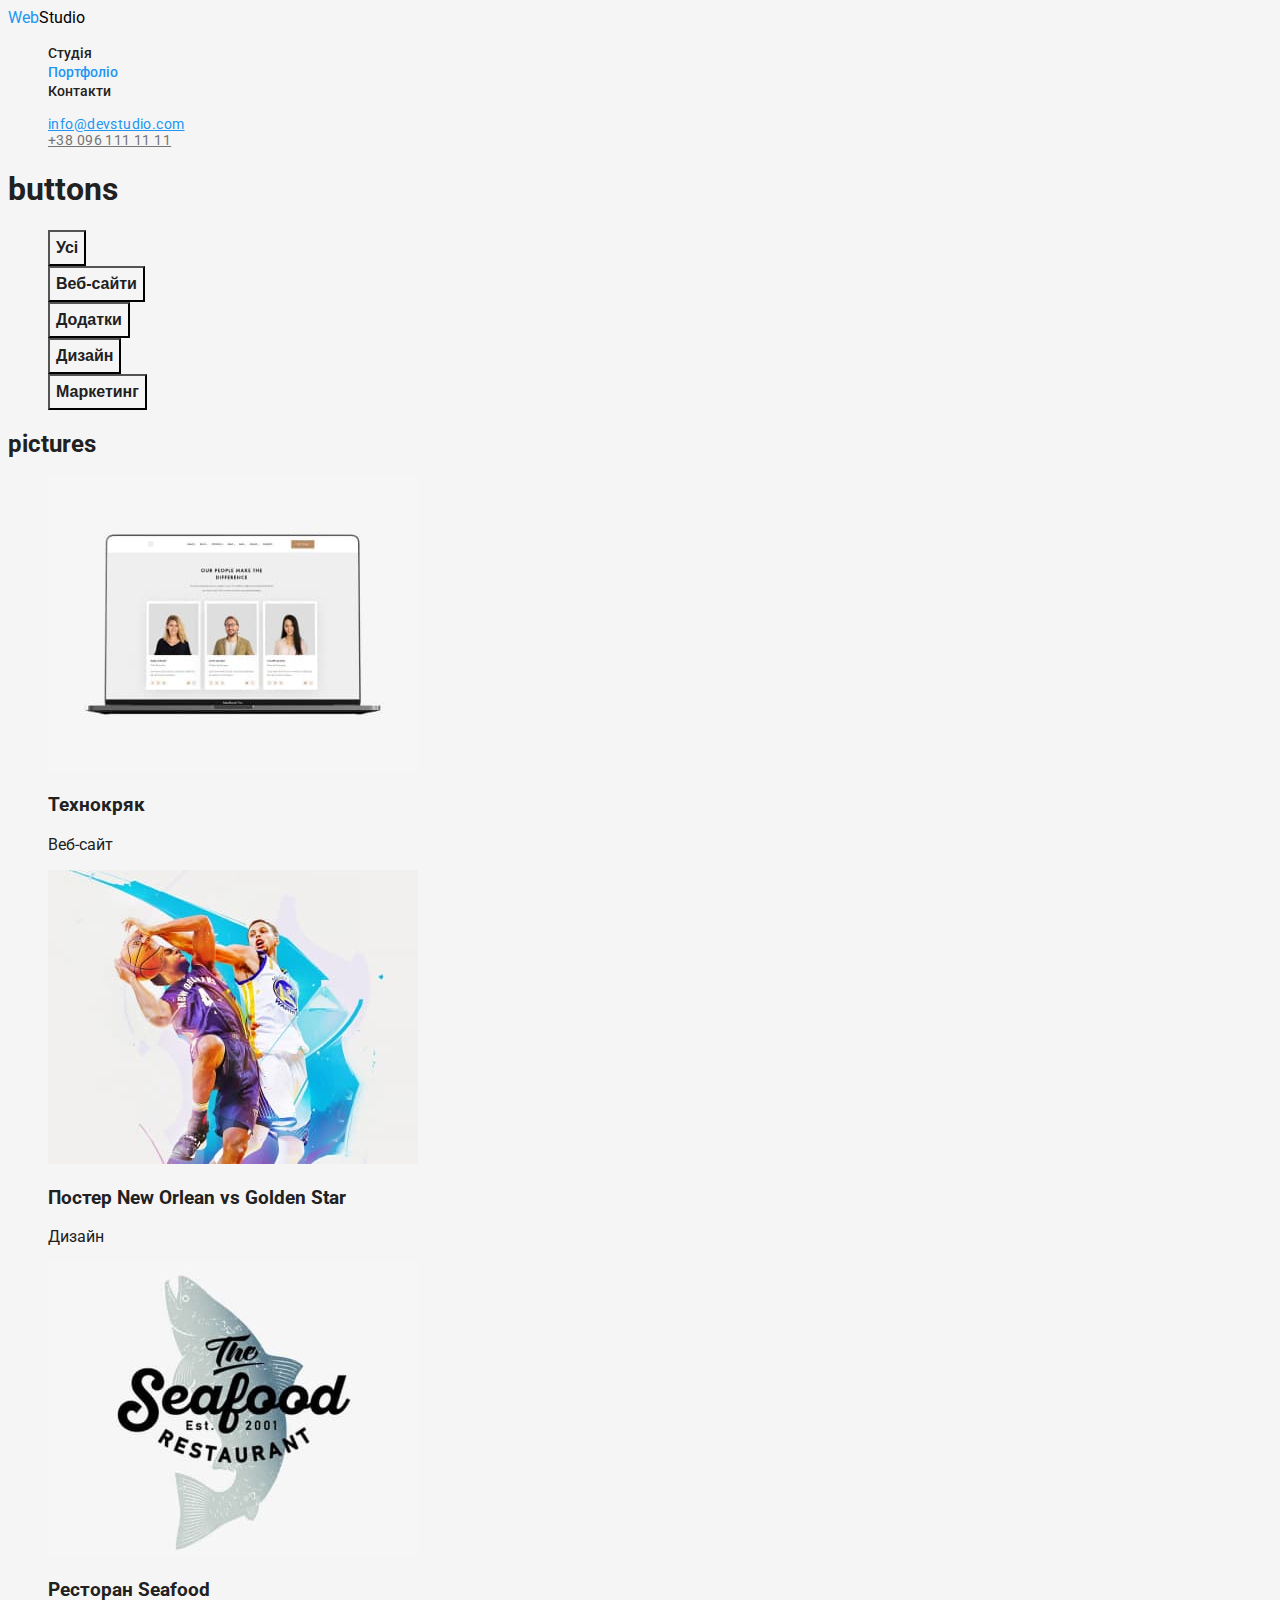
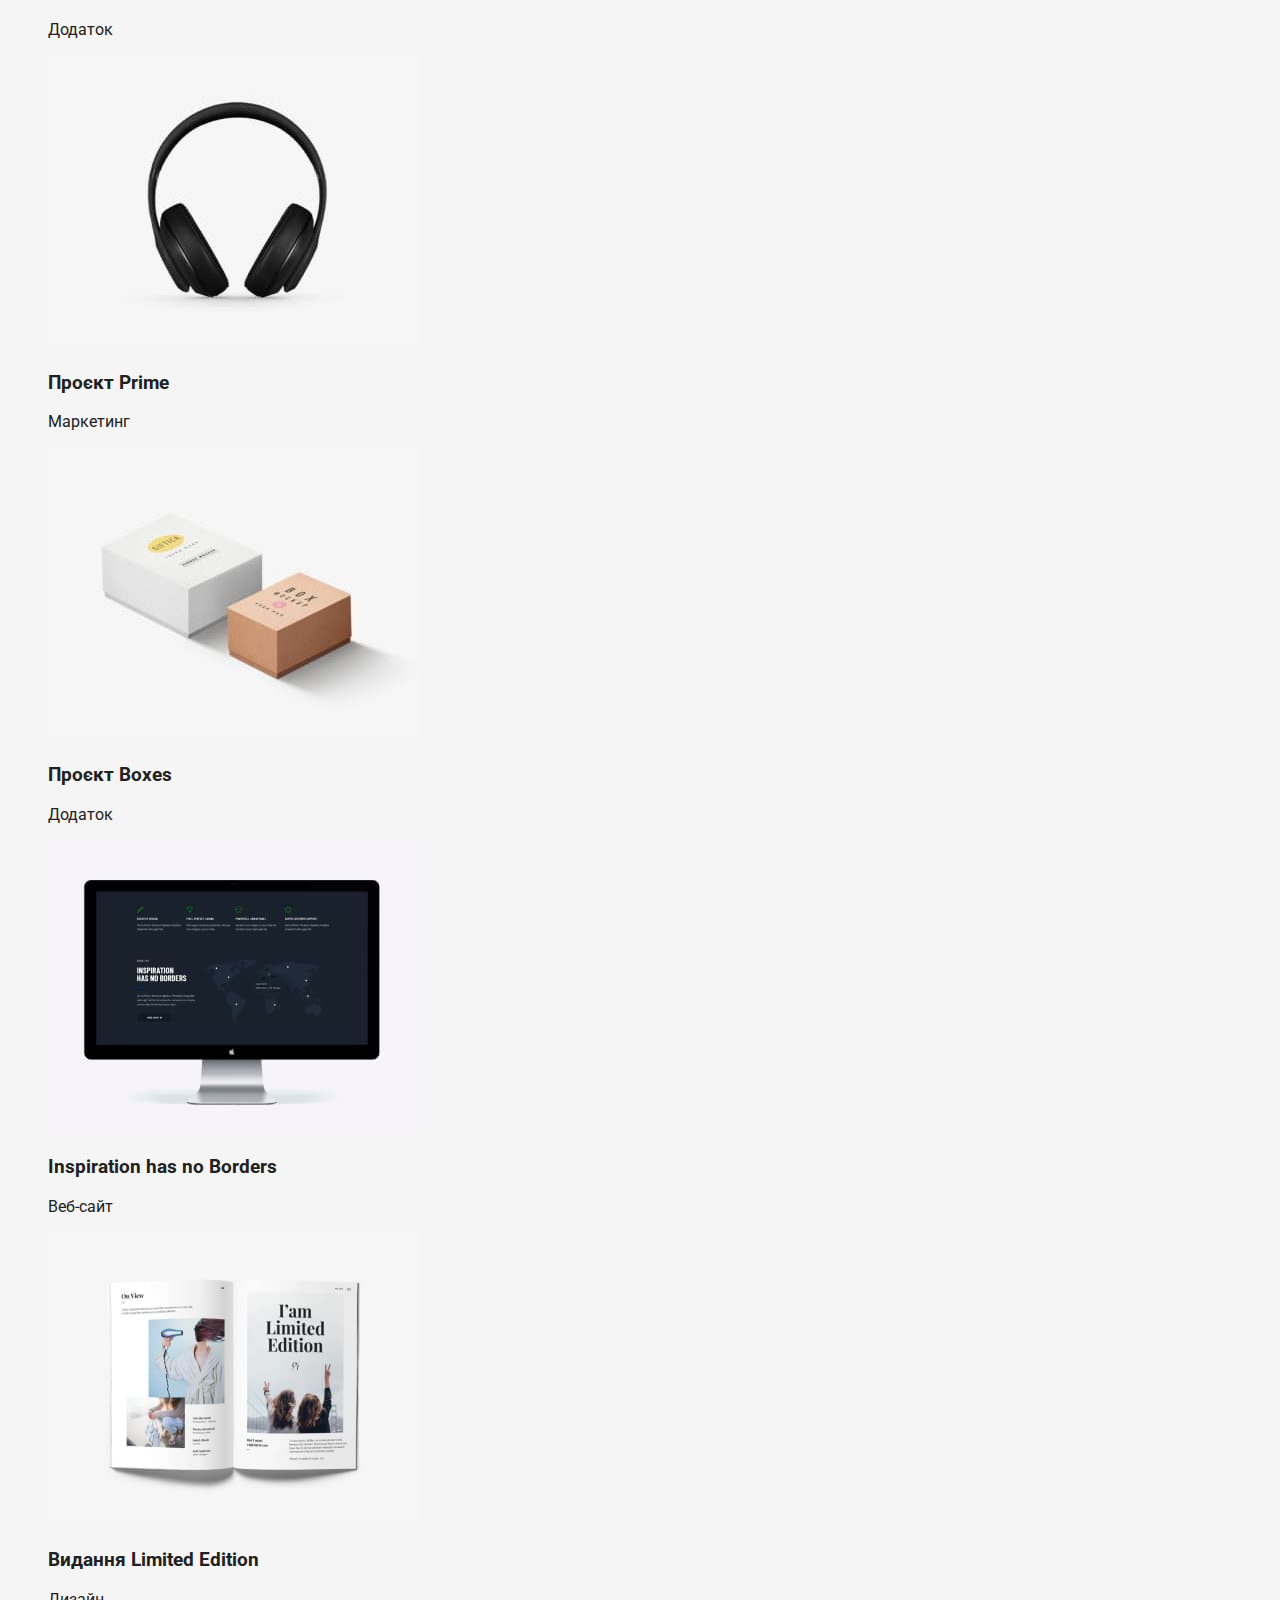
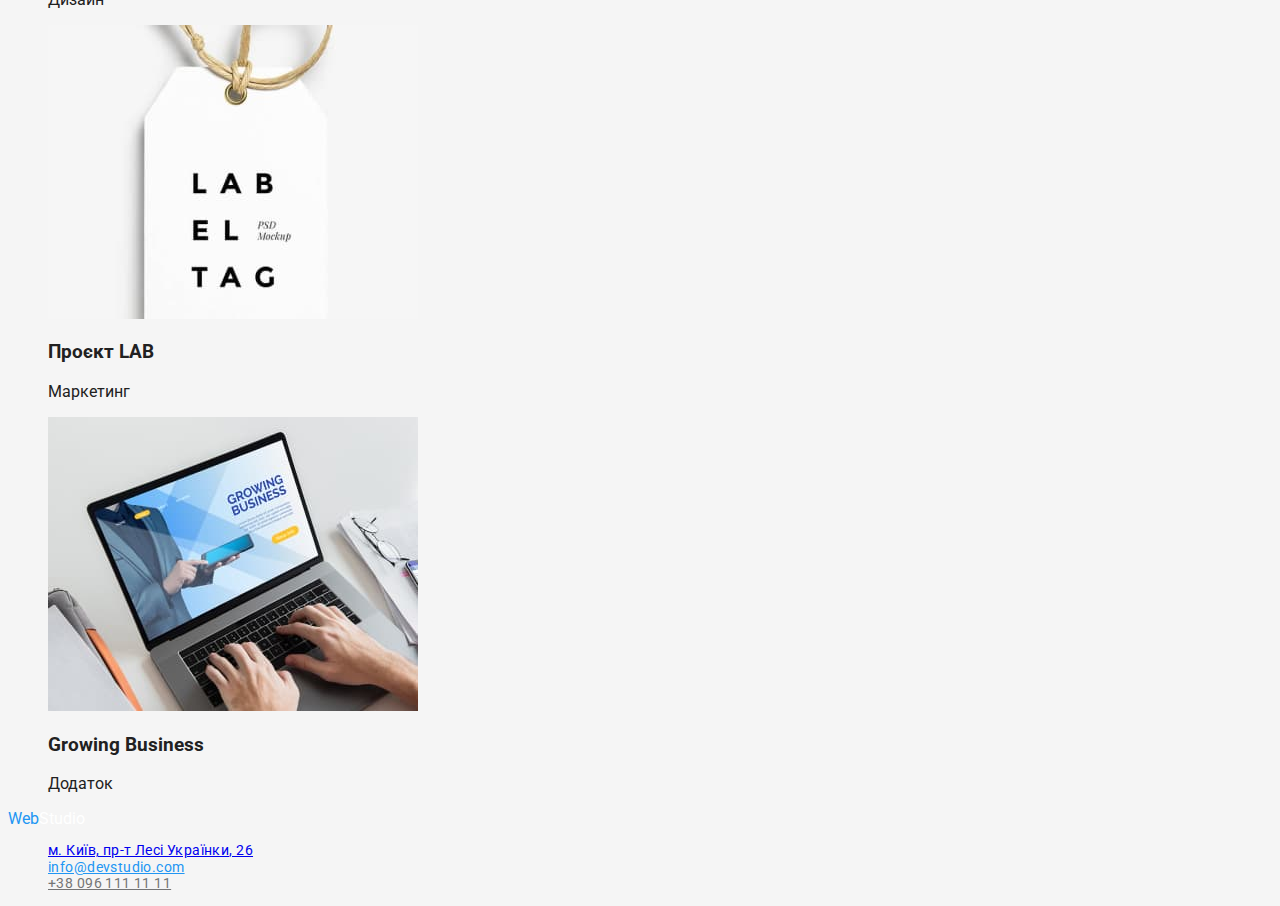
==== portfolio.html @ ca50d51a "Домашня робота №2" ====
<!DOCTYPE html>
<html lang="en">
  <head>
    <meta charset="UTF-8" />
    <meta http-equiv="X-UA-Compatible" content="IE=edge" />
    <meta name="viewport" content="width=device-width, initial-scale=1.0" />
    <title>Document</title>
    <link rel="preconnect" href="https://fonts.googleapis.com" />
    <link rel="preconnect" href="https://fonts.gstatic.com" crossorigin />
    <link
      href="https://fonts.googleapis.com/css2?family=Raleway:wght@700&family=Roboto:wght@400;500;700;900&display=swap"
      rel="stylesheet"
    />
    <link rel="stylesheet" href="./css/styles.css" />
  </head>
  <body class="body">
    <header>
      <a class="logo" href="./index.html">
        <span class="logo-web">Web</span><span class="logo-studio-primary">Studio</span></a
      >
      <nav>
        <ul class="site-nav list">
          <li><a href="./index.html" class="link">Студія</a></li>
          <li><a href="./index.html" class="link current">Портфоліо</a></li>
          <li><a href="./index.html" class="link">Контакти</a></li>
        </ul>
      </nav>
      <ul class="auth-nav list">
        <li><a class="auth-nav-mail" href="mailto:info@devstudio.com">info@devstudio.com</a></li>
        <li><a class="auth-nav-tel" href="tel:+380961111111">+38 096 111 11 11</a></li>
      </ul>
    </header>
    <main>
      <!-- Кнопки -->
      <section>
        <h1>buttons</h1>
        <ul class="list">
          <li><button class="button secondary" type="button">Усі</button></li>
          <li><button class="button secondary" type="button">Веб-сайти</button></li>
          <li><button class="button secondary" type="button">Додатки</button></li>
          <li><button class="button secondary" type="button">Дизайн</button></li>
          <li><button class="button secondary" type="button">Маркетинг</button></li>
        </ul>
      </section>
      <!-- Проекти -->
      <h2>pictures</h2>
      <section>
        <ul class="list">
          <li>
            <img src="./images/tehnocrjak.jpg" alt="Технокряк" height="294" width="370" />
            <h3>Технокряк</h3>
            <p>Веб-сайт</p>
          </li>
          <li>
            <img
              src="./images/basketball.jpg"
              alt="Постер New Orlean vs Golden Star"
              height="294"
              width="370"
            />
            <h3>Постер New Orlean vs Golden Star</h3>
            <p>Дизайн</p>
          </li>
          <li>
            <img src="./images/seafood.jpg" alt="Ресторан Seafood" height="294" width="370" />
            <h3>Ресторан Seafood</h3>
            <p>Додаток</p>
          </li>
          <li>
            <img src="./images/headphone.jpg" alt="Проєкт Prime" height="294" width="370" />
            <h3>Проєкт Prime</h3>
            <p>Маркетинг</p>
          </li>
          <li>
            <img src="./images/giftbox.jpg" alt="Проєкт Boxes" height="294" width="370" />
            <h3>Проєкт Boxes</h3>
            <p>Додаток</p>
          </li>
          <li>
            <img
              src="./images/monitor.jpg"
              alt="Inspiration has no Borders"
              height="294"
              width="370"
            />
            <h3>Inspiration has no Borders</h3>
            <p>Веб-сайт</p>
          </li>
          <li>
            <img
              src="./images/book-lt.jpg"
              alt="Видання Limited Edition"
              height="294"
              width="370"
            />
            <h3>Видання Limited Edition</h3>
            <p>Дизайн</p>
          </li>
          <li>
            <img src="./images/label.jpg" alt="Проєкт LAB" height="294" width="370" />
            <h3>Проєкт LAB</h3>
            <p>Маркетинг</p>
          </li>
          <li>
            <img src="./images/notebook.jpg" alt="Growing Business" height="294" width="370" />
            <h3>Growing Business</h3>
            <p>Додаток</p>
          </li>
        </ul>
      </section>
    </main>
    <footer>
      <a class="logo" href="./index.html">
        <span class="logo-web">Web</span><span class="logo-studio-secondary">Studio</span></a
      >
      <address>
        <ul class="auth-nav list">
          <li>
            <a
              href="https://goo.gl/maps/Zx8SPHFcifDJcJmk7"
              target="_blank"
              rel="noopener noreferrer"
              >м. Київ, пр-т Лесі Українки, 26</a
            >
          </li>
          <li><a class="auth-nav-mail" href="mailto:info@devstudio.com">info@devstudio.com</a></li>
          <li><a class="auth-nav-tel" href="tel:++380961111111">+38 096 111 11 11</a></li>
        </ul>
      </address>
    </footer>
  </body>
</html>
---- css/styles.css ----
/* колір основного тексту #212121; */
/* колір другорядного тексту #757575 */
/* колір фону-#F5F5F5 */
/* другорядний колір фону-#F5F4FA; */
/* білий #FFFFFF */
/* акцент #2196F3 */

:root {
  --primary-text-color: #212121;
  --logo-web-color: #000000;
  --accent-color: #2196f3;
  --text-color: #757575;
  --primary-bg-color: #f5f5f5;
  --white-color: #ffffff;
}

.body {
  background-color: var(--primary-bg-color);
  color: var(--primary-text-color);
  font-family: roboto, sans-serif;
}

.list {
  list-style: none;
}

/* Logo */

.text {
  color: var(--text-color);
}

.logo {
  text-decoration: none;
}

.logo-web {
  color: var(--accent-color);
  font-family: raleway, sans-serif font-size 26px;
  line-height: 1.19;
}

.logo-studio-primary {
  color: var(--logo-web-color);
}

.logo-studio-secondary {
  color: var(--white-color);
}
/* Site-nav */

.site-nav .link {
  color: var(--primary-text-color);
  font-family: inherit;
  font-weight: 500;
  font-size: 14px;
  line-height: 1.14;
  text-decoration: none;
}

.site-nav .link.current {
  color: var(--accent-color);
}

/* Hero */
.hero {
  color: var(--white-color) font-weight 900;
  font-size: 44px;
  line-height: 1.36;
  text-align: center;
}

/* Sections */

.section-title {
  color: var(--primary-text-color);
  font-weight: 700;
  font-size: 36px;
  line-height: 1.17;
  text-align: center;
}

/* Contacts */
.auth-nav {
  font-family: roboto;
  font-style: normal;
  font-weight: 400;
  font-size: 14px;
  line-height: 1.17;
  letter-spacing: 0.03em;
  text-decoration: none;
}

.auth-nav-mail {
  color: var(--accent-color);
}

.auth-nav-mail:hover,
.auth-nav-mail:focus {
  color: var(--text-color);
}

.auth-nav-tel {
  color: var(--text-color);
}

.auth-nav-tel:hover,
.auth-nav-tel:focus {
  color: var(--accent-color);
}

/* Features */

.feature-list .title {
  color: var(--primary-text-color);
}

.title {
  font-style: normal;
  font-weight: 700;
  font-size: 14px;
  line-height: 1.14;
}

/* Button */

.button {
  color: var(--primary-text-color);
  background-color: var(--primary-bg-color);
  font-weight: 700;
  font-size: 16px;
  line-height: 30px;
  text-decoration: none;
}

.button.primary {
  background-color: var(--accent-color);
  color: var(--primary-bg-color);
}

.button.secondary:hover,
.button.secondary:focus {
  color: var(--accent-color);
}
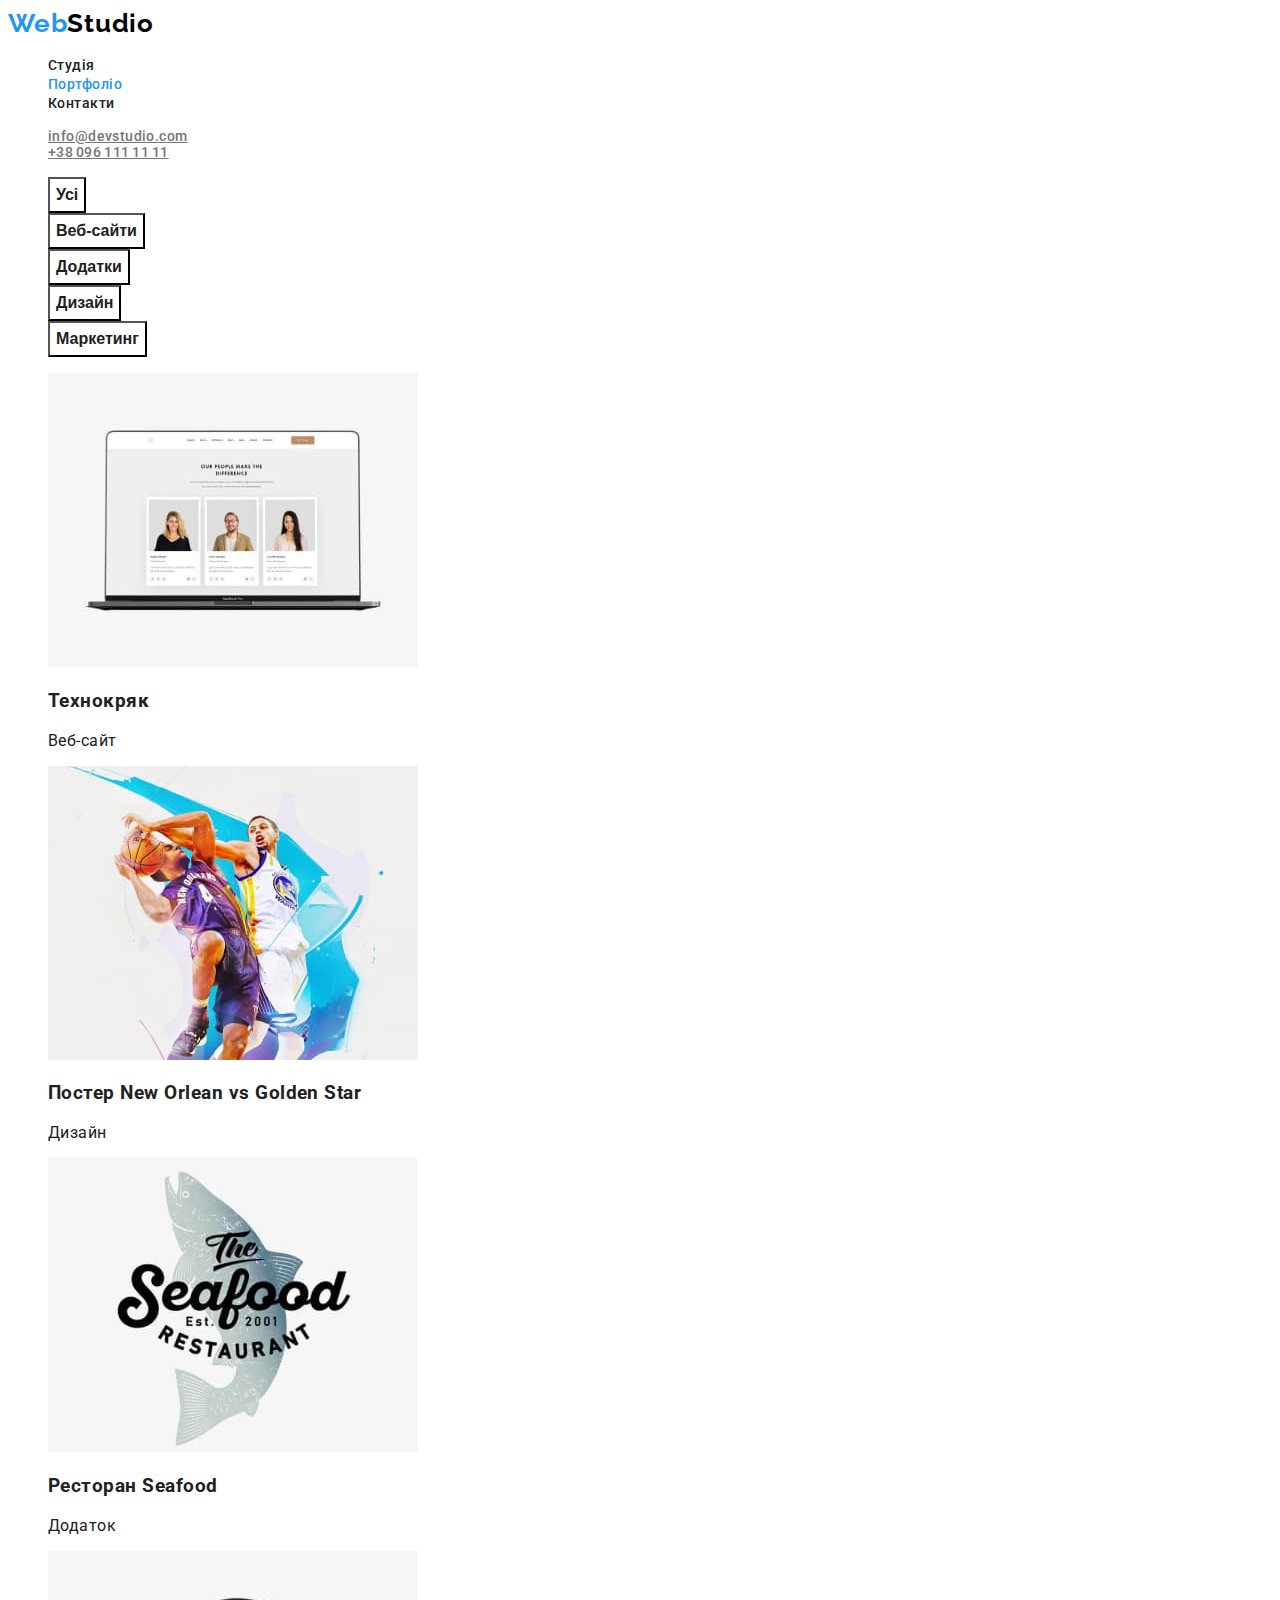
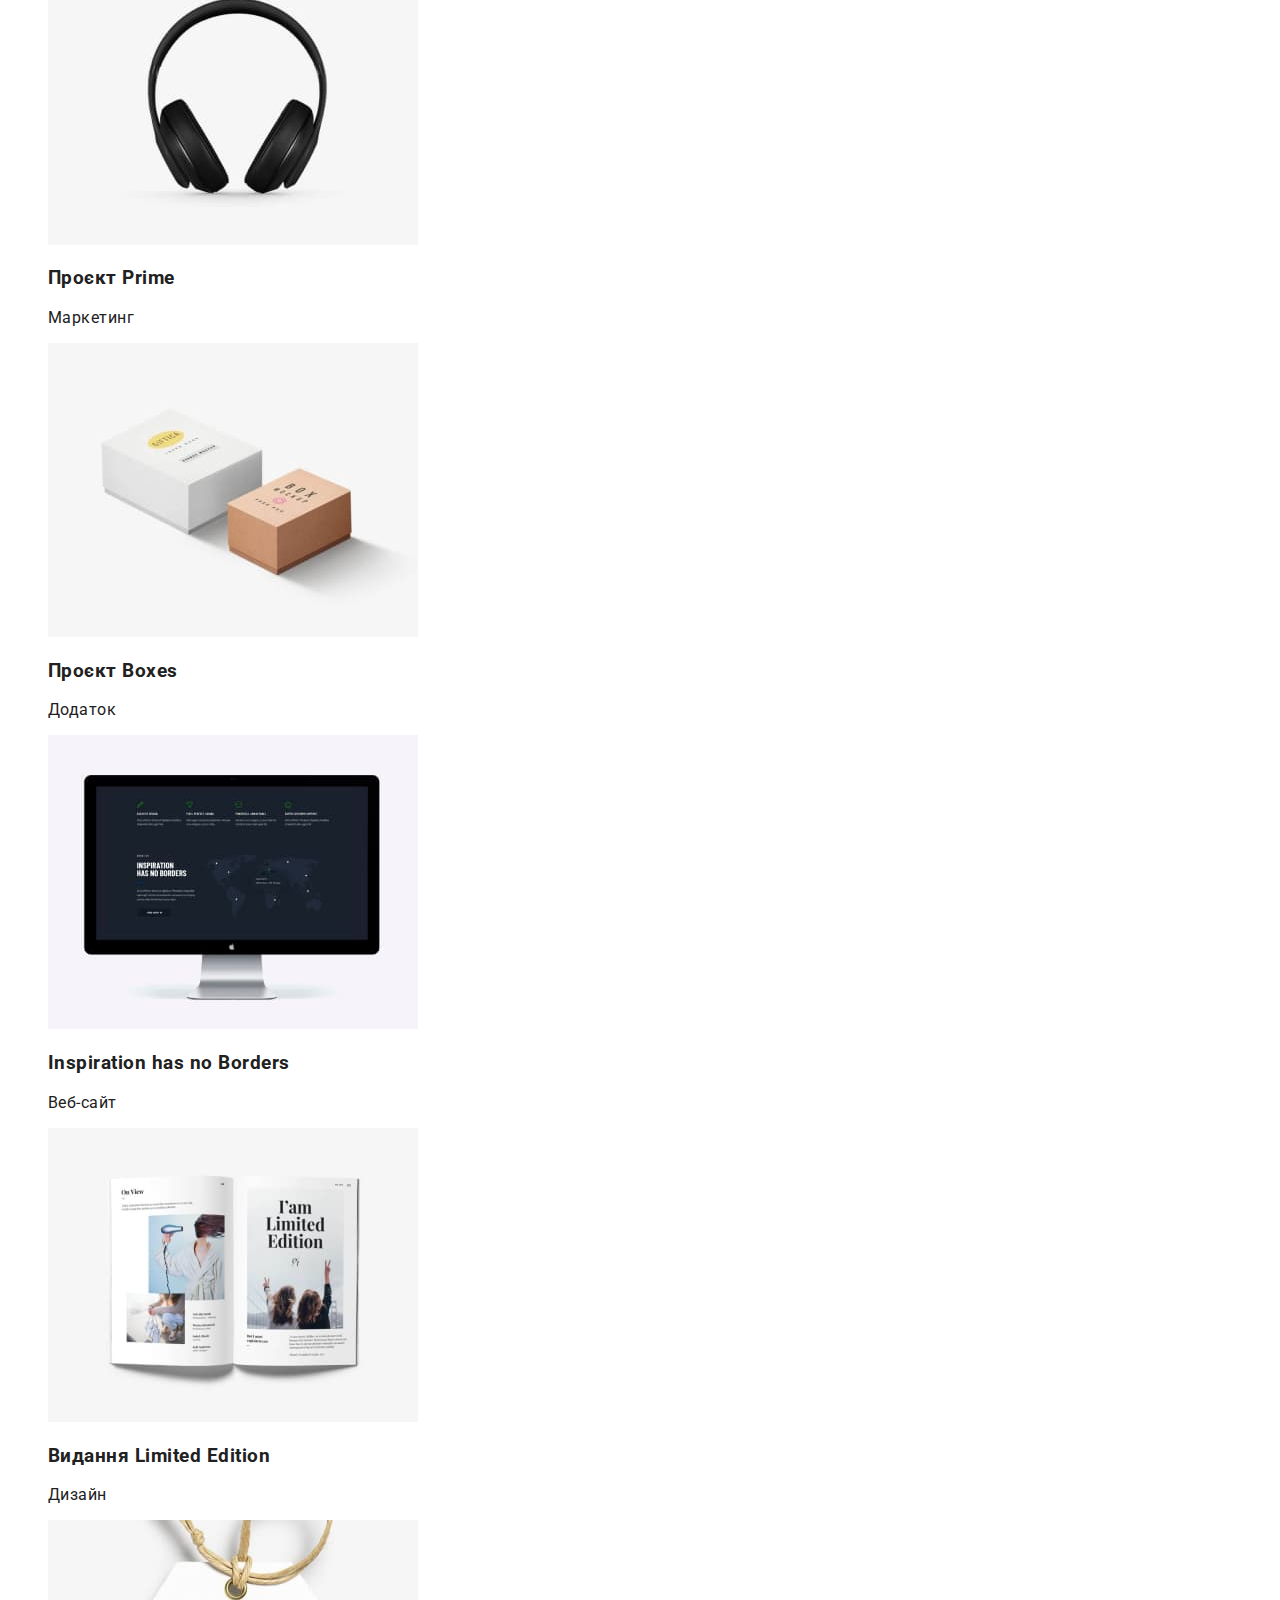
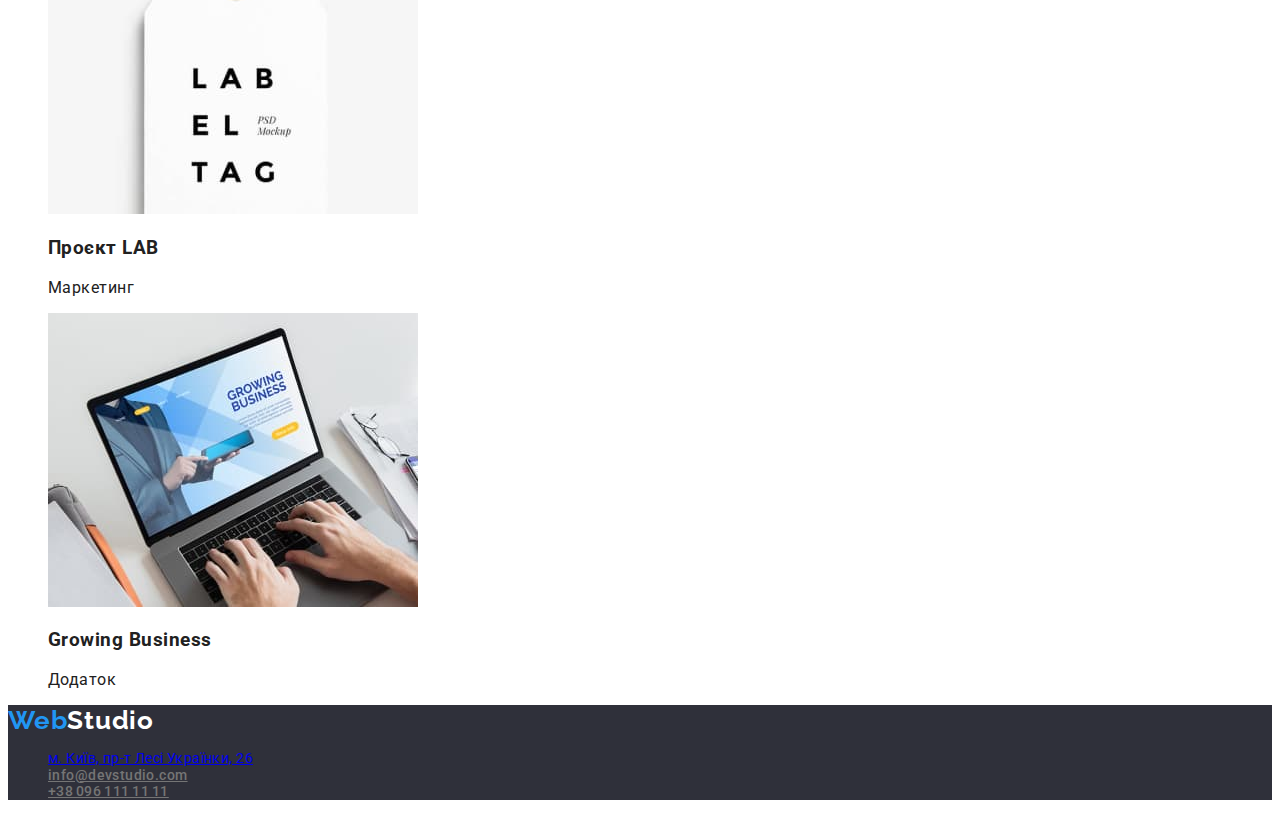
==== commit d6c3af5d: "Домашня робота №2" ====
--- a/portfolio.html
+++ b/portfolio.html
@@ -33,7 +33,7 @@
     <main>
       <!-- Кнопки -->
       <section>
-        <h1>buttons</h1>
+        <h1 class="visually-hidden">buttons</h1>
         <ul class="list">
           <li><button class="button secondary" type="button">Усі</button></li>
           <li><button class="button secondary" type="button">Веб-сайти</button></li>
@@ -43,7 +43,7 @@
         </ul>
       </section>
       <!-- Проекти -->
-      <h2>pictures</h2>
+      <h2 class="visually-hidden">pictures</h2>
       <section>
         <ul class="list">
           <li>
@@ -109,7 +109,7 @@
         </ul>
       </section>
     </main>
-    <footer>
+    <footer class="footer">
       <a class="logo" href="./index.html">
         <span class="logo-web">Web</span><span class="logo-studio-secondary">Studio</span></a
       >
--- a/css/styles.css
+++ b/css/styles.css
@@ -10,27 +10,53 @@
   --logo-web-color: #000000;
   --accent-color: #2196f3;
   --text-color: #757575;
-  --primary-bg-color: #f5f5f5;
-  --white-color: #ffffff;
+  --primary-bg-color: #ffffff;
+  --footer-bg-color :#2F303A;
 }
 
-.body {
+body {
   background-color: var(--primary-bg-color);
   color: var(--primary-text-color);
   font-family: roboto, sans-serif;
+  letter-spacing: 0.03em;
 }
 
 .list {
   list-style: none;
 }
 
+.visually-hidden {
+  position: absolute;
+  width: 1px;
+  height: 1px;
+  margin: -1px;
+  border: 0;
+  padding: 0;
+
+  white-space: nowrap;
+  clip-path: inset(100%);
+  clip: rect(0 0 0 0);
+  overflow: hidden;
+}
 /* Logo */
 
 .text {
   color: var(--text-color);
+  font-family: roboto;
+  font-style: normal;
+  font-weight: 400;
+  font-size: 14px;
+  line-height: 1.17;
+  letter-spacing: 0.03em;
 }
 
 .logo {
+  font-family: raleway;
+  font-style: normal;
+  font-weight: 700;
+  font-size: 26px;
+  line-height: 1.19;
+  letter-spacing: 0.03em;
   text-decoration: none;
 }
 
@@ -45,7 +71,7 @@
 }
 
 .logo-studio-secondary {
-  color: var(--white-color);
+  color: var(--primary-bg-color);
 }
 /* Site-nav */
 
@@ -58,16 +84,23 @@
   text-decoration: none;
 }
 
+.site-nav :hover, 
+.site-nav :focus,
+
 .site-nav .link.current {
   color: var(--accent-color);
 }
 
 /* Hero */
 .hero {
-  color: var(--white-color) font-weight 900;
+  text-align: center;
+}
+
+.hero-title {
+  color: var(--primary-bg-color);
+  background-color: var(--footer-bg-color);
   font-size: 44px;
   line-height: 1.36;
-  text-align: center;
 }
 
 /* Sections */
@@ -92,15 +125,27 @@
 }
 
 .auth-nav-mail {
-  color: var(--accent-color);
+  font-family: roboto;
+  font-style: normal;
+  font-weight: 500;
+  font-size: 14px;
+  line-height: 16px;
+  letter-spacing: 1.14;
+  color: var(--text-color)
 }
 
 .auth-nav-mail:hover,
 .auth-nav-mail:focus {
-  color: var(--text-color);
+  color: var(--accent-color);
 }
 
 .auth-nav-tel {
+  font-family: roboto;
+  font-style: normal;
+  font-weight: 500;
+  font-size: 14px;
+  line-height: 1.14;
+  letter-spacing: 0.02em;
   color: var(--text-color);
 }
 
@@ -131,14 +176,23 @@
   font-size: 16px;
   line-height: 30px;
   text-decoration: none;
+  cursor: pointer;
 }
 
-.button.primary {
+.button.active {
   background-color: var(--accent-color);
   color: var(--primary-bg-color);
 }
+
+.button.active:hover,
+.button.active:focus,
+
 
 .button.secondary:hover,
 .button.secondary:focus {
   color: var(--accent-color);
 }
+
+.footer {
+  background-color: var(--footer-bg-color);
+}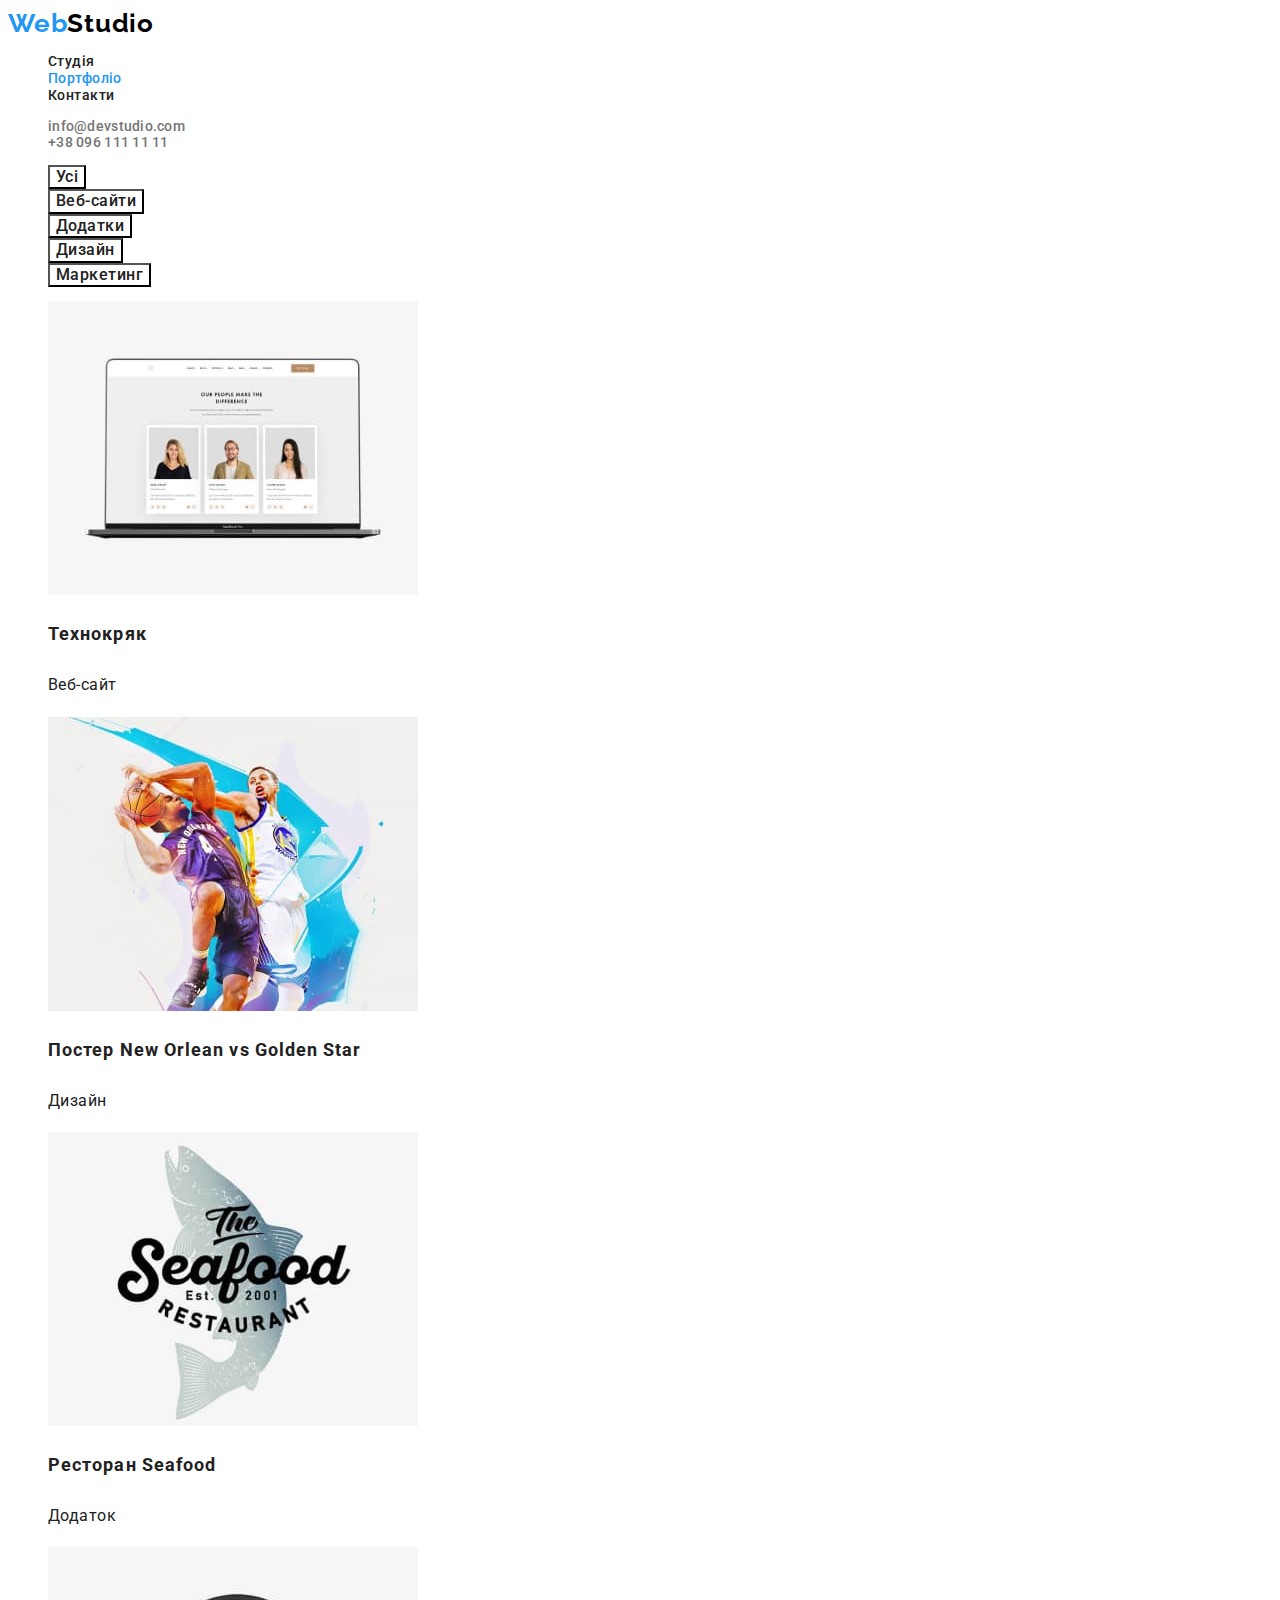
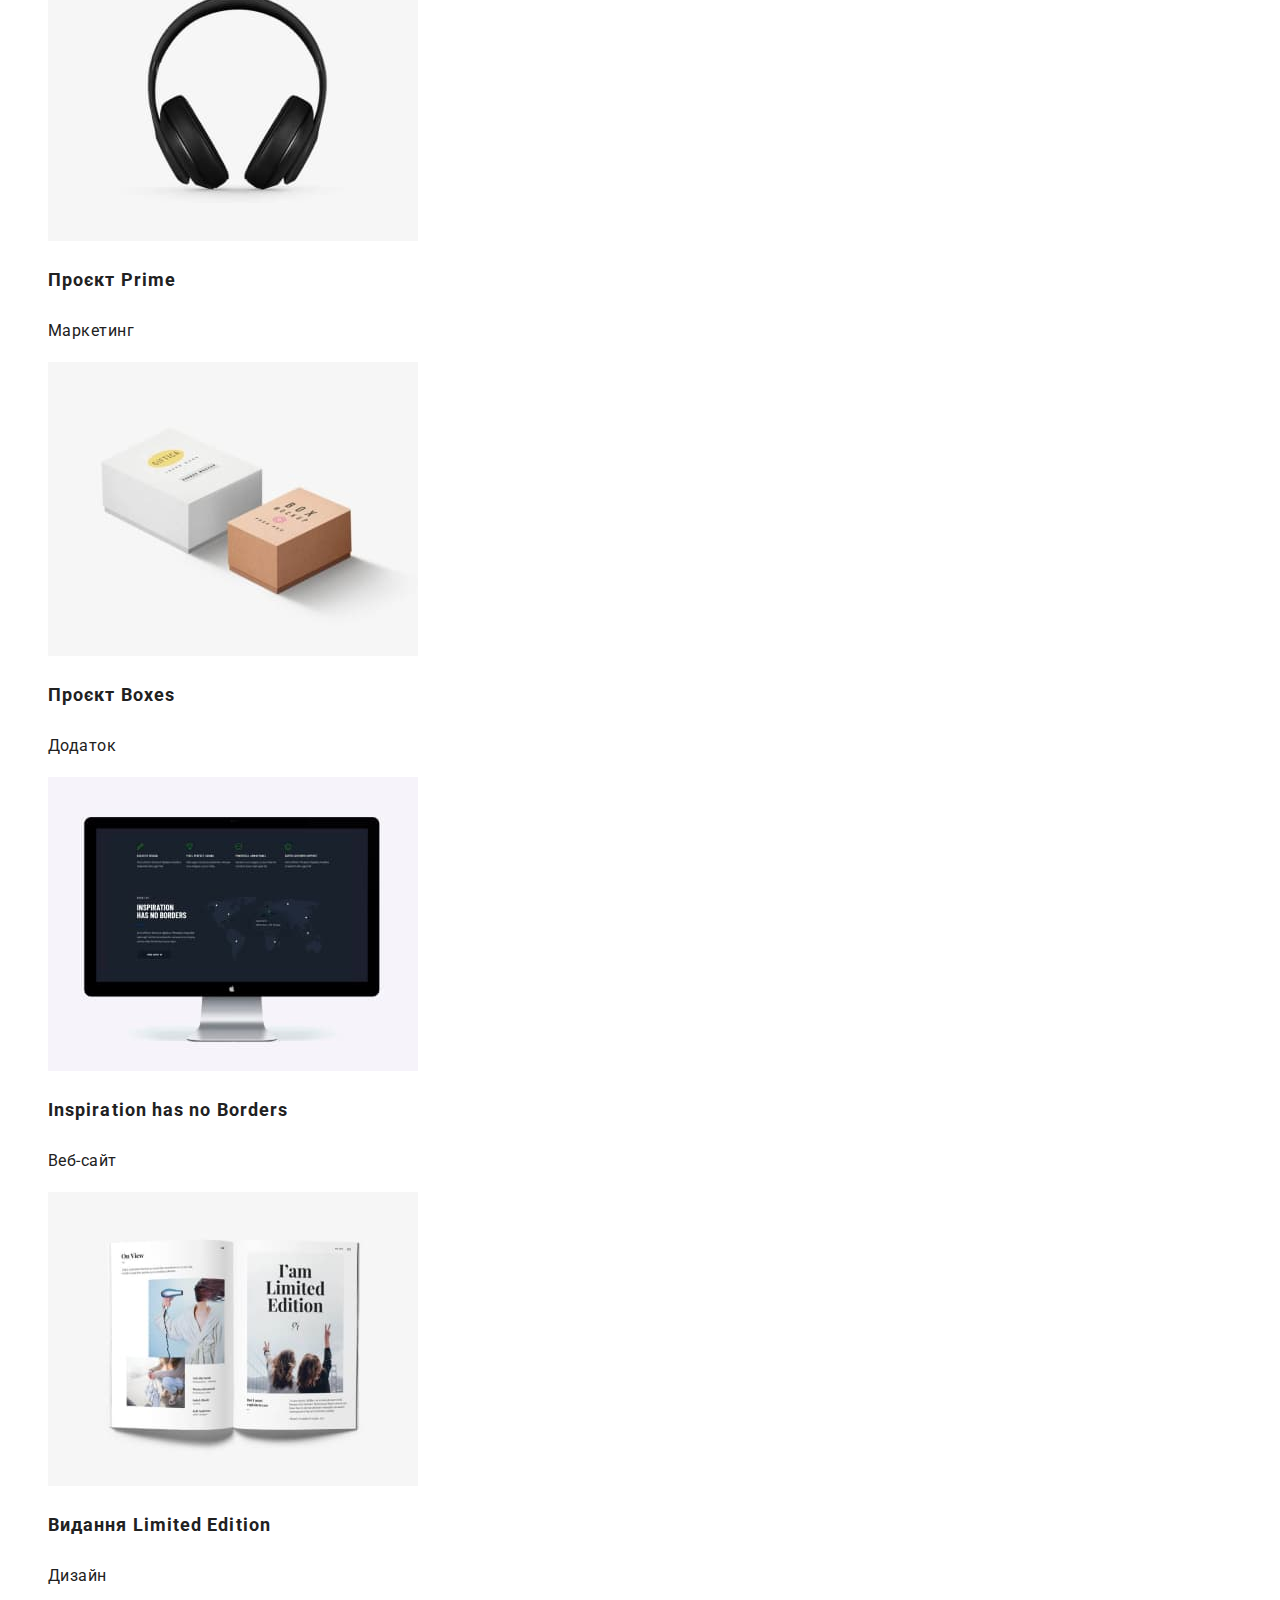
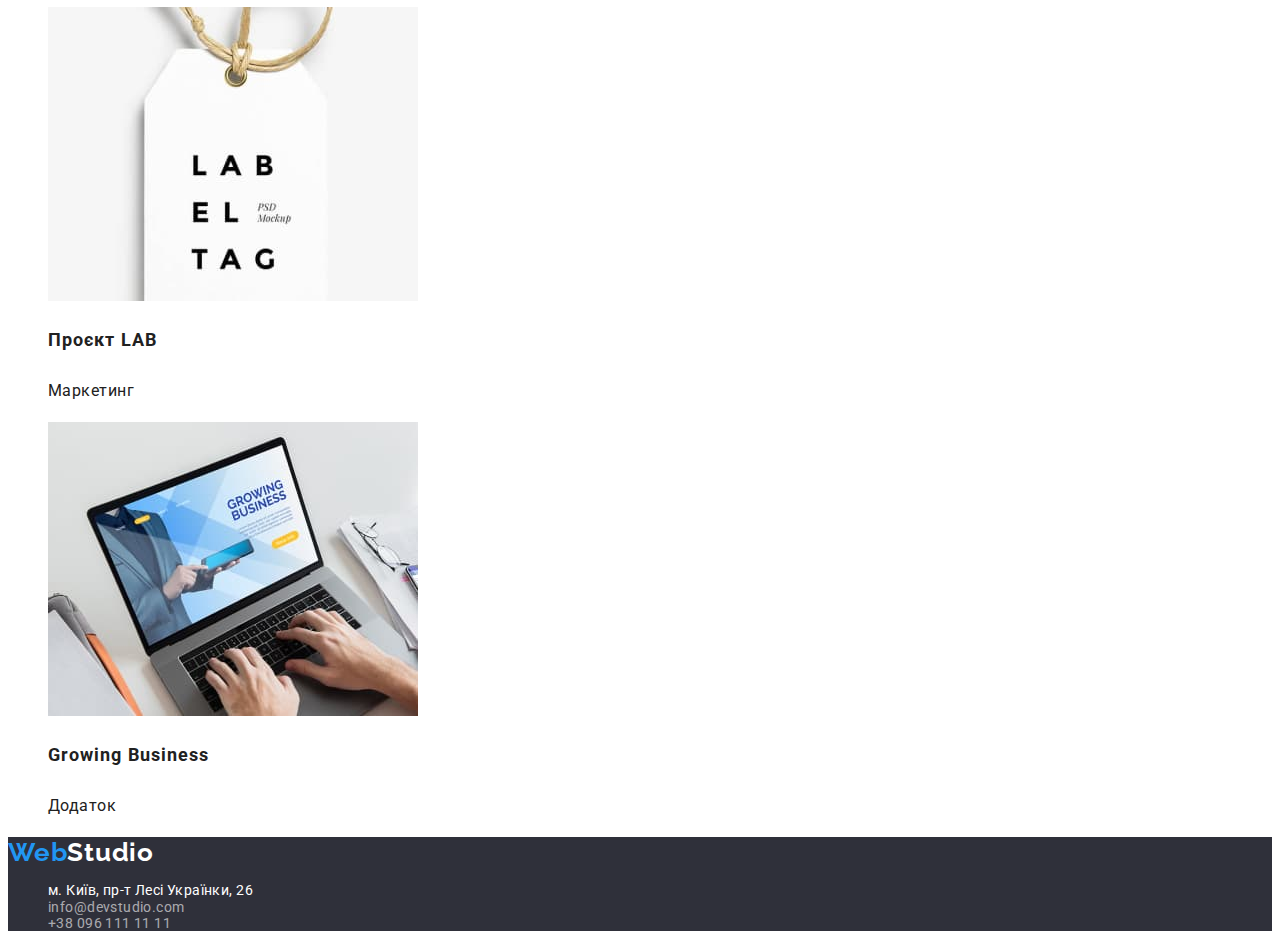
==== commit 0a9bff8f: "Домашня робота №2" ====
--- a/portfolio.html
+++ b/portfolio.html
@@ -25,9 +25,9 @@
           <li><a href="./index.html" class="link">Контакти</a></li>
         </ul>
       </nav>
-      <ul class="auth-nav list">
-        <li><a class="auth-nav-mail" href="mailto:info@devstudio.com">info@devstudio.com</a></li>
-        <li><a class="auth-nav-tel" href="tel:+380961111111">+38 096 111 11 11</a></li>
+      <ul class="nav-header list">
+        <li><a class="nav-header-mail" href="mailto:info@devstudio.com">info@devstudio.com</a></li>
+        <li><a class="nav-header-tel" href="tel:+380961111111">+38 096 111 11 11</a></li>
       </ul>
     </header>
     <main>
@@ -41,15 +41,12 @@
           <li><button class="button secondary" type="button">Дизайн</button></li>
           <li><button class="button secondary" type="button">Маркетинг</button></li>
         </ul>
-      </section>
-      <!-- Проекти -->
-      <h2 class="visually-hidden">pictures</h2>
-      <section>
+
         <ul class="list">
           <li>
             <img src="./images/tehnocrjak.jpg" alt="Технокряк" height="294" width="370" />
-            <h3>Технокряк</h3>
-            <p>Веб-сайт</p>
+            <p class="title-portfolio">Технокряк</p>
+            <p class="list-portfolio">Веб-сайт</p>
           </li>
           <li>
             <img
@@ -58,23 +55,23 @@
               height="294"
               width="370"
             />
-            <h3>Постер New Orlean vs Golden Star</h3>
-            <p>Дизайн</p>
+            <p class="title-portfolio">Постер New Orlean vs Golden Star</p>
+            <p class="list-portfolio">Дизайн</p>
           </li>
           <li>
             <img src="./images/seafood.jpg" alt="Ресторан Seafood" height="294" width="370" />
-            <h3>Ресторан Seafood</h3>
-            <p>Додаток</p>
+            <p class="title-portfolio">Ресторан Seafood</p>
+            <p class="list-portfolio">Додаток</p>
           </li>
           <li>
             <img src="./images/headphone.jpg" alt="Проєкт Prime" height="294" width="370" />
-            <h3>Проєкт Prime</h3>
-            <p>Маркетинг</p>
+            <p class="title-portfolio">Проєкт Prime</p>
+            <p class="list-portfolio">Маркетинг</p>
           </li>
           <li>
             <img src="./images/giftbox.jpg" alt="Проєкт Boxes" height="294" width="370" />
-            <h3>Проєкт Boxes</h3>
-            <p>Додаток</p>
+            <p class="title-portfolio">Проєкт Boxes</p>
+            <p class="list-portfolio">Додаток</p>
           </li>
           <li>
             <img
@@ -83,8 +80,8 @@
               height="294"
               width="370"
             />
-            <h3>Inspiration has no Borders</h3>
-            <p>Веб-сайт</p>
+            <p class="title-portfolio">Inspiration has no Borders</p>
+            <p class="list-portfolio">Веб-сайт</p>
           </li>
           <li>
             <img
@@ -93,18 +90,18 @@
               height="294"
               width="370"
             />
-            <h3>Видання Limited Edition</h3>
-            <p>Дизайн</p>
+            <p class="title-portfolio">Видання Limited Edition</p>
+            <p class="list-portfolio">Дизайн</p>
           </li>
           <li>
             <img src="./images/label.jpg" alt="Проєкт LAB" height="294" width="370" />
-            <h3>Проєкт LAB</h3>
-            <p>Маркетинг</p>
+            <p class="title-portfolio">Проєкт LAB</p>
+            <p class="list-portfolio">Маркетинг</p>
           </li>
           <li>
             <img src="./images/notebook.jpg" alt="Growing Business" height="294" width="370" />
-            <h3>Growing Business</h3>
-            <p>Додаток</p>
+            <p class="title-portfolio">Growing Business</p>
+            <p class="list-portfolio">Додаток</p>
           </li>
         </ul>
       </section>
@@ -114,17 +111,20 @@
         <span class="logo-web">Web</span><span class="logo-studio-secondary">Studio</span></a
       >
       <address>
-        <ul class="auth-nav list">
+        <ul class="nav-footer list">
           <li>
             <a
+              class="map"
               href="https://goo.gl/maps/Zx8SPHFcifDJcJmk7"
               target="_blank"
               rel="noopener noreferrer"
               >м. Київ, пр-т Лесі Українки, 26</a
             >
           </li>
-          <li><a class="auth-nav-mail" href="mailto:info@devstudio.com">info@devstudio.com</a></li>
-          <li><a class="auth-nav-tel" href="tel:++380961111111">+38 096 111 11 11</a></li>
+          <li>
+            <a class="nav-footer-mail" href="mailto:info@devstudio.com">info@devstudio.com</a>
+          </li>
+          <li><a class="nav-footer-tel" href="tel:++380961111111">+38 096 111 11 11</a></li>
         </ul>
       </address>
     </footer>
--- a/css/styles.css
+++ b/css/styles.css
@@ -11,7 +11,7 @@
   --accent-color: #2196f3;
   --text-color: #757575;
   --primary-bg-color: #ffffff;
-  --footer-bg-color :#2F303A;
+  --footer-bg-color: #2f303a;
 }
 
 body {
@@ -19,6 +19,7 @@
   color: var(--primary-text-color);
   font-family: roboto, sans-serif;
   letter-spacing: 0.03em;
+  font-size: 14px;
 }
 
 .list {
@@ -42,12 +43,7 @@
 
 .text {
   color: var(--text-color);
-  font-family: roboto;
-  font-style: normal;
-  font-weight: 400;
-  font-size: 14px;
-  line-height: 1.17;
-  letter-spacing: 0.03em;
+  line-height: 1.17;
 }
 
 .logo {
@@ -84,9 +80,8 @@
   text-decoration: none;
 }
 
-.site-nav :hover, 
+.site-nav :hover,
 .site-nav :focus,
-
 .site-nav .link.current {
   color: var(--accent-color);
 }
@@ -94,13 +89,15 @@
 /* Hero */
 .hero {
   text-align: center;
+  background-color: var(--footer-bg-color);
 }
 
 .hero-title {
   color: var(--primary-bg-color);
-  background-color: var(--footer-bg-color);
   font-size: 44px;
   line-height: 1.36;
+  letter-spacing: 0.06em;
+  text-transform: uppercase;
 }
 
 /* Sections */
@@ -113,33 +110,75 @@
   text-align: center;
 }
 
+.team {
+  background-color: #f5f4fa;
+}
+
+.team-title {
+  color: var(--primary-text-color);
+  font-family: inherit;
+  font-style: normal;
+  font-weight: 700;
+  font-size: 36px;
+  line-height: 1.17;
+  text-align: center;
+  letter-spacing: 0.03em;
+}
+
+.team-name {
+  color: var(--primary-text-color);
+  font-family: inherit;
+  font-style: normal;
+  font-weight: 500;
+  font-size: 16px;
+  line-height: 1.19;
+  letter-spacing: 0.03em;
+}
+
+.team-text {
+  color: var(--text-color);
+  font-family: inherit;
+  font-style: normal;
+  font-weight: 400;
+  font-size: 16px;
+  line-height: 1.19;
+  letter-spacing: 0.03em;
+}
 /* Contacts */
-.auth-nav {
-  font-family: roboto;
-  font-style: normal;
-  font-weight: 400;
-  font-size: 14px;
-  line-height: 1.17;
-  letter-spacing: 0.03em;
-  text-decoration: none;
-}
-
-.auth-nav-mail {
-  font-family: roboto;
-  font-style: normal;
-  font-weight: 500;
-  font-size: 14px;
-  line-height: 16px;
-  letter-spacing: 1.14;
-  color: var(--text-color)
-}
-
-.auth-nav-mail:hover,
-.auth-nav-mail:focus {
-  color: var(--accent-color);
-}
-
-.auth-nav-tel {
+
+.map {
+  color: var(--primary-bg-color);
+  font-family: inherit;
+  font-style: normal;
+  font-weight: 400;
+  font-size: 14px;
+  line-height: 1.17;
+  letter-spacing: 0.03em;
+  text-decoration: none;
+}
+
+.map:hover,
+.map:focus {
+  color: var (--accent-color);
+}
+
+.nav-header-mail {
+  font-family: inherit;
+  font-style: normal;
+  font-weight: 500;
+  font-size: 14px;
+  line-height: 1.14px;
+  letter-spacing: 0.02em;
+  color: var(--text-color);
+  text-decoration: none;
+}
+
+.nav-header-mail:hover,
+.nav-header-mail:focus {
+  color: var(--accent-color);
+}
+
+.nav-header-tel {
   font-family: roboto;
   font-style: normal;
   font-weight: 500;
@@ -147,10 +186,11 @@
   line-height: 1.14;
   letter-spacing: 0.02em;
   color: var(--text-color);
-}
-
-.auth-nav-tel:hover,
-.auth-nav-tel:focus {
+  text-decoration: none;
+}
+
+.nav-header-tel:hover,
+.nav-header-tel:focus {
   color: var(--accent-color);
 }
 
@@ -172,9 +212,11 @@
 .button {
   color: var(--primary-text-color);
   background-color: var(--primary-bg-color);
-  font-weight: 700;
-  font-size: 16px;
-  line-height: 30px;
+  font-family: inherit;
+  font-weight: 700;
+  font-size: 16px;
+  line-height: 1.88;
+  letter-spacing: 0.03em;
   text-decoration: none;
   cursor: pointer;
 }
@@ -185,14 +227,77 @@
 }
 
 .button.active:hover,
-.button.active:focus,
-
+.button.active:focus {
+  background-color: #188ce8;
+}
+
+.button.secondary {
+  font-family: inherit;
+  font-style: normal;
+  font-weight: 500;
+  font-size: 16px;
+  line-height: 1.16;
+  text-align: center;
+  letter-spacing: 0.03em;
+}
 
 .button.secondary:hover,
 .button.secondary:focus {
-  color: var(--accent-color);
+  color: var(--primary-bg-color);
+  background-color: var(--accent-color);
 }
 
 .footer {
   background-color: var(--footer-bg-color);
-}+}
+
+.nav-footer-mail {
+  font-family: inherit;
+  font-style: normal;
+  font-weight: 400;
+  font-size: 14px;
+  line-height: 1, 17;
+  letter-spacing: 0.03em;
+  color: rgba(255, 255, 255, 0.6);
+  text-decoration: none;
+}
+
+.nav-footer-mail:hover,
+.nav-footer-mail:focus {
+  color: var(--accent-color);
+}
+
+.nav-footer-tel {
+  font-family: inherit;
+  font-style: normal;
+  font-weight: 400;
+  font-size: 14px;
+  line-height: 1.17;
+  letter-spacing: 0.03em;
+  color: rgba(255, 255, 255, 0.6);
+  text-decoration: none;
+}
+
+.nav-footer-tel:hover,
+.nav-footer-tel:focus {
+  color: var(--accent-color);
+}
+
+.title-portfolio {
+  color: var(--primary-text-color);
+  font-family: inherit;
+  font-style: normal;
+  font-weight: 700;
+  font-size: 18px;
+  line-height: 2;
+  letter-spacing: 0.06em;
+}
+
+.list-portfolio {
+  font-family: inherit;
+  font-style: normal;
+  font-weight: 400;
+  font-size: 16px;
+  line-height: 1.88;
+  letter-spacing: 0.03em;
+}
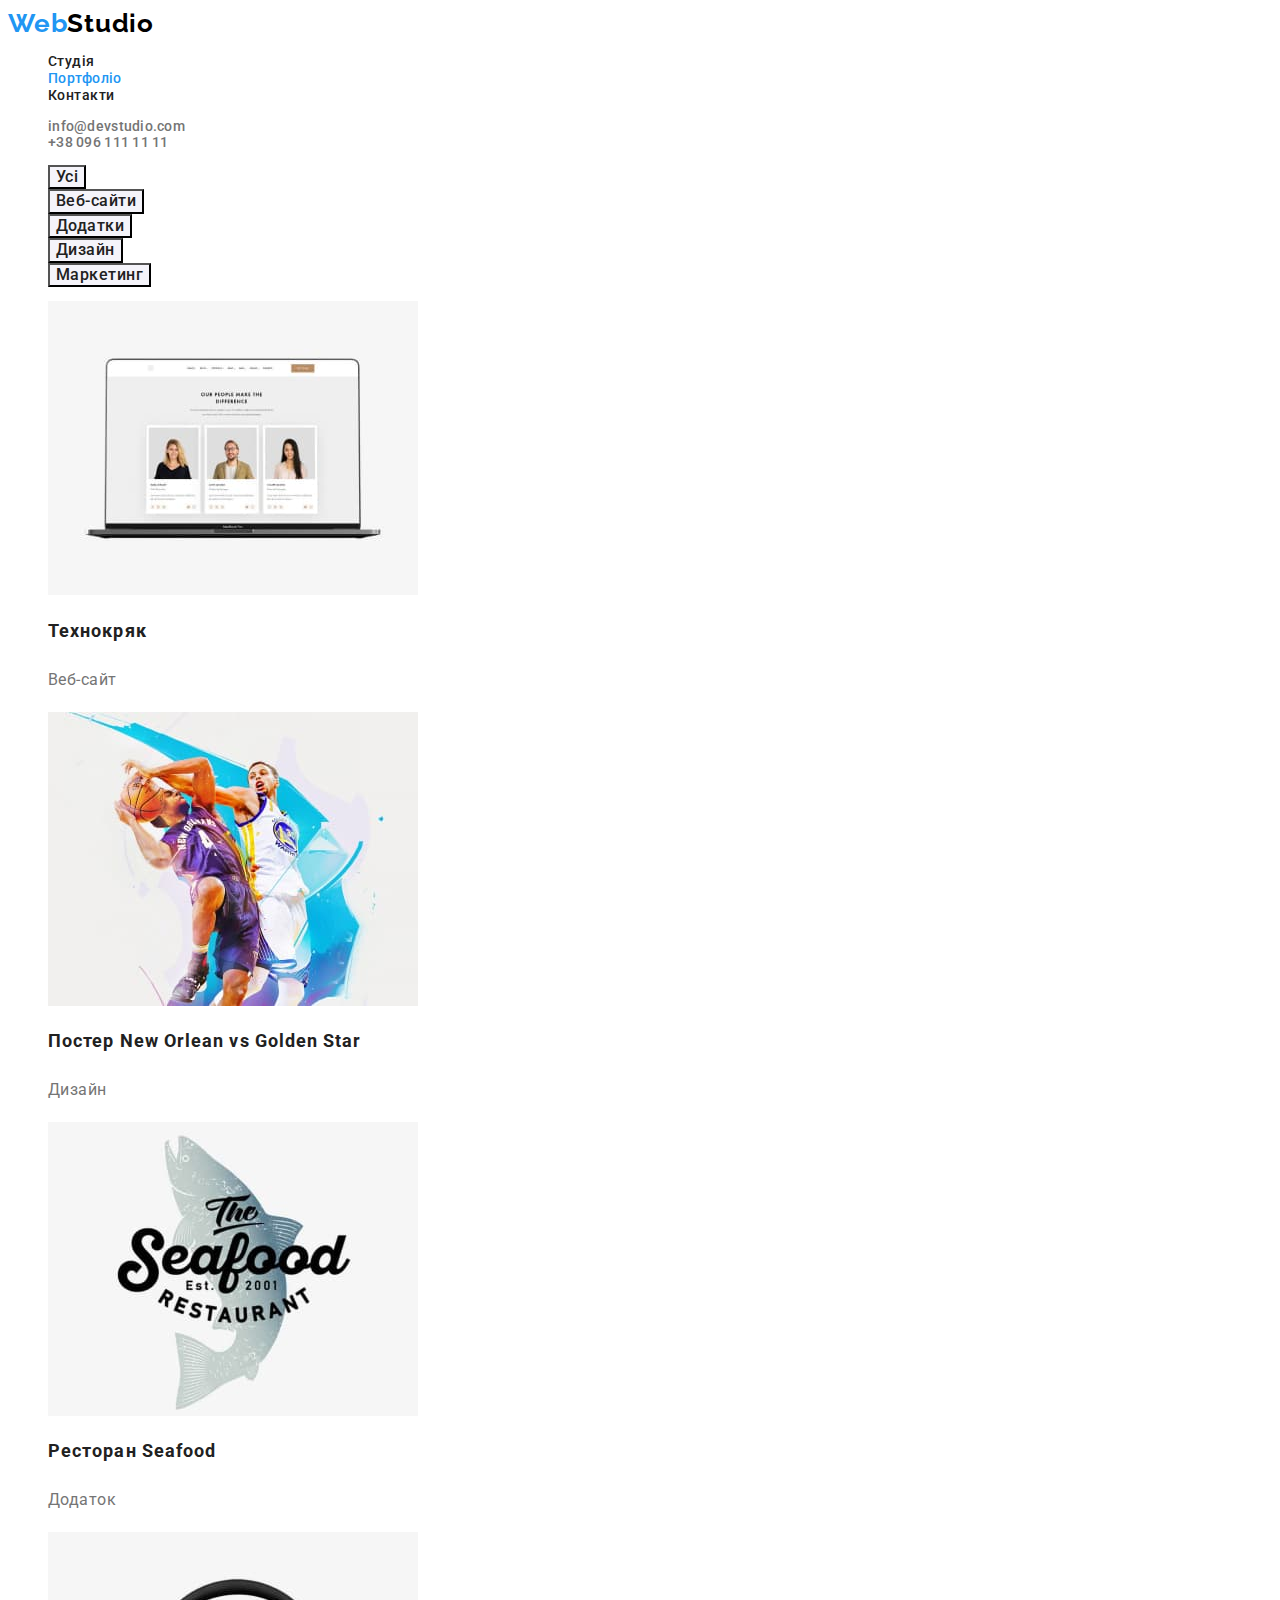
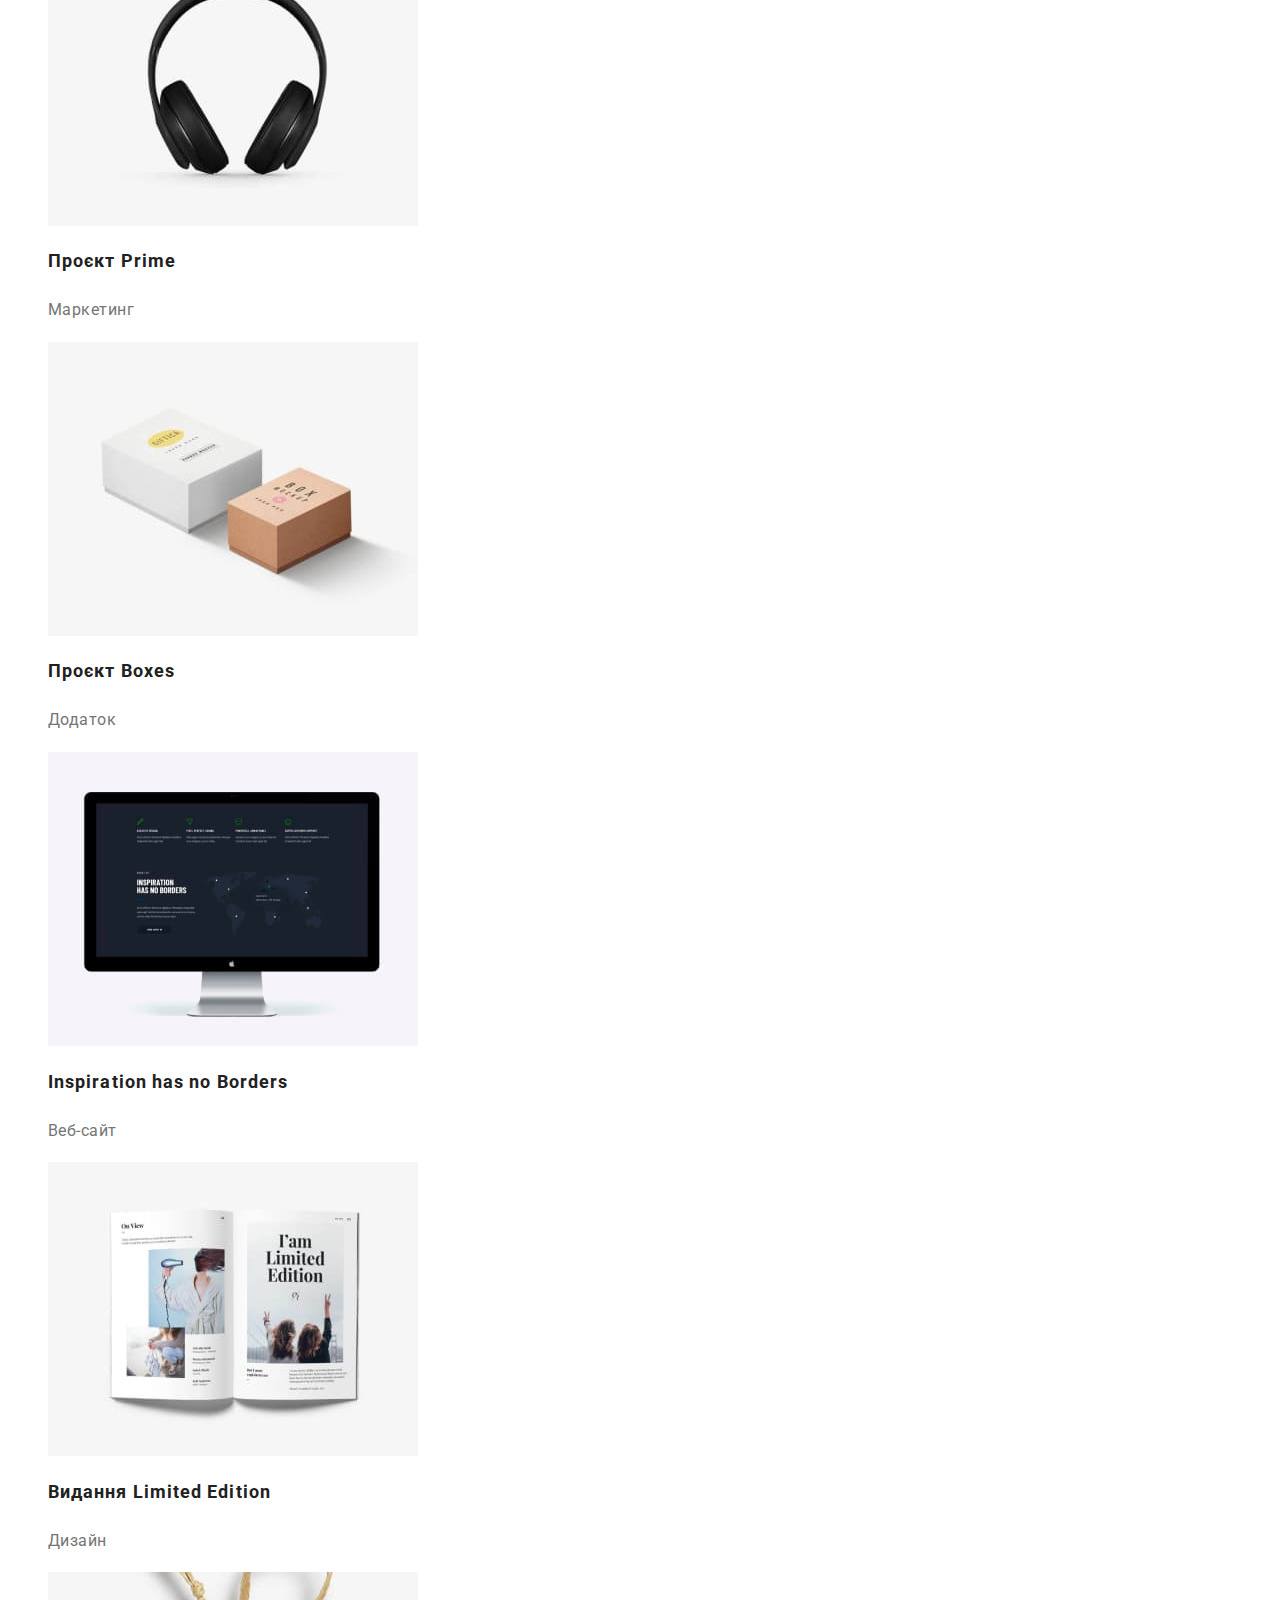
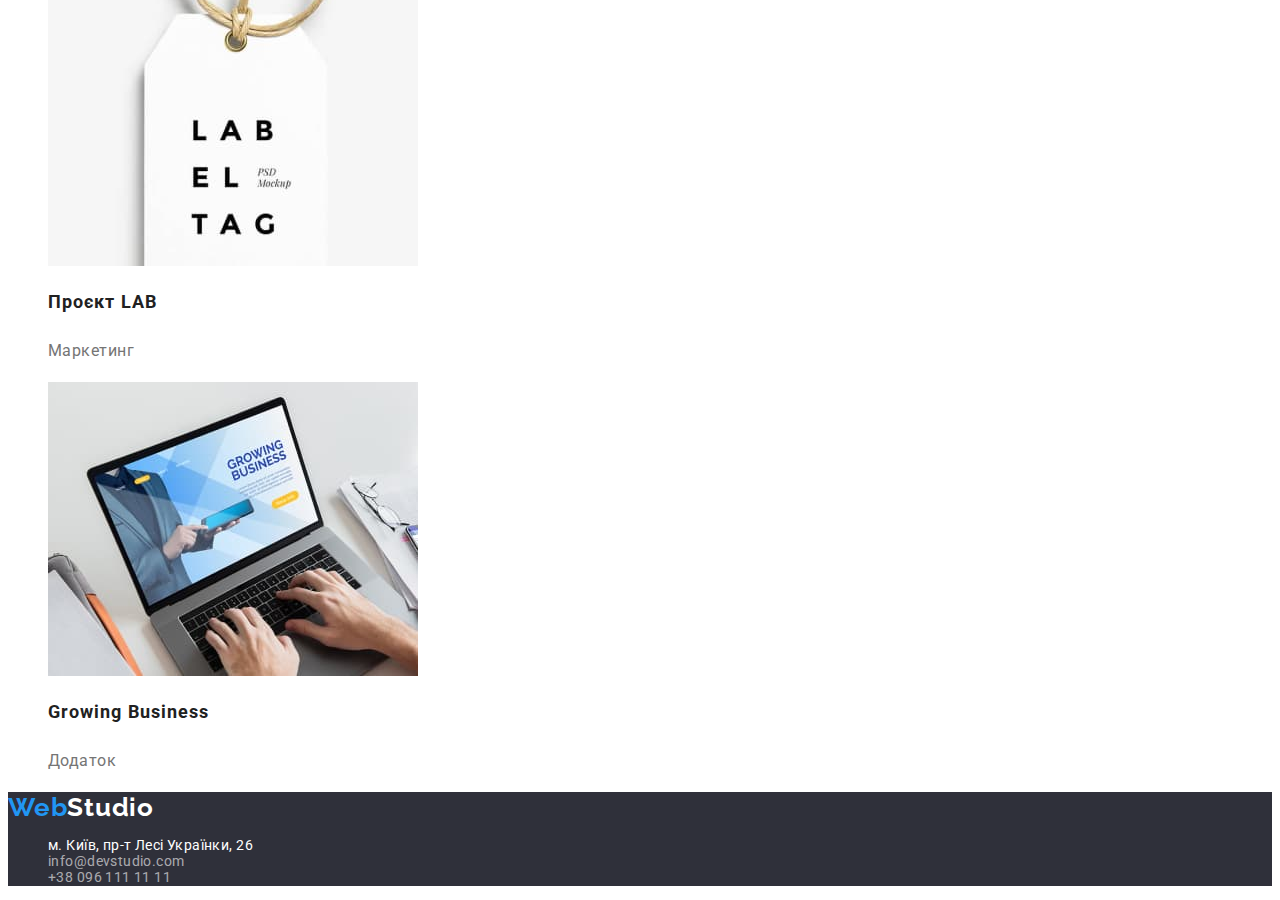
==== commit 1190601d: "Домашня робота №2" ====
--- a/portfolio.html
+++ b/portfolio.html
@@ -45,7 +45,7 @@
         <ul class="list">
           <li>
             <img src="./images/tehnocrjak.jpg" alt="Технокряк" height="294" width="370" />
-            <p class="title-portfolio">Технокряк</p>
+            <h2 class="title-portfolio">Технокряк</h2>
             <p class="list-portfolio">Веб-сайт</p>
           </li>
           <li>
@@ -55,22 +55,22 @@
               height="294"
               width="370"
             />
-            <p class="title-portfolio">Постер New Orlean vs Golden Star</p>
+            <h2 class="title-portfolio">Постер New Orlean vs Golden Star</h2>
             <p class="list-portfolio">Дизайн</p>
           </li>
           <li>
             <img src="./images/seafood.jpg" alt="Ресторан Seafood" height="294" width="370" />
-            <p class="title-portfolio">Ресторан Seafood</p>
+            <h2 class="title-portfolio">Ресторан Seafood</h2>
             <p class="list-portfolio">Додаток</p>
           </li>
           <li>
             <img src="./images/headphone.jpg" alt="Проєкт Prime" height="294" width="370" />
-            <p class="title-portfolio">Проєкт Prime</p>
+            <h2 class="title-portfolio">Проєкт Prime</h2>
             <p class="list-portfolio">Маркетинг</p>
           </li>
           <li>
             <img src="./images/giftbox.jpg" alt="Проєкт Boxes" height="294" width="370" />
-            <p class="title-portfolio">Проєкт Boxes</p>
+            <h2 class="title-portfolio">Проєкт Boxes</h2>
             <p class="list-portfolio">Додаток</p>
           </li>
           <li>
@@ -80,7 +80,7 @@
               height="294"
               width="370"
             />
-            <p class="title-portfolio">Inspiration has no Borders</p>
+            <h2 class="title-portfolio">Inspiration has no Borders</h2>
             <p class="list-portfolio">Веб-сайт</p>
           </li>
           <li>
@@ -90,17 +90,17 @@
               height="294"
               width="370"
             />
-            <p class="title-portfolio">Видання Limited Edition</p>
+            <h2 class="title-portfolio">Видання Limited Edition</h2>
             <p class="list-portfolio">Дизайн</p>
           </li>
           <li>
             <img src="./images/label.jpg" alt="Проєкт LAB" height="294" width="370" />
-            <p class="title-portfolio">Проєкт LAB</p>
+            <h2 class="title-portfolio">Проєкт LAB</h2>
             <p class="list-portfolio">Маркетинг</p>
           </li>
           <li>
             <img src="./images/notebook.jpg" alt="Growing Business" height="294" width="370" />
-            <p class="title-portfolio">Growing Business</p>
+            <h2 class="title-portfolio">Growing Business</h2>
             <p class="list-portfolio">Додаток</p>
           </li>
         </ul>
--- a/css/styles.css
+++ b/css/styles.css
@@ -12,6 +12,7 @@
   --text-color: #757575;
   --primary-bg-color: #ffffff;
   --footer-bg-color: #2f303a;
+  --button-bg-color: #f5f4fa;
 }
 
 body {
@@ -48,7 +49,6 @@
 
 .logo {
   font-family: raleway;
-  font-style: normal;
   font-weight: 700;
   font-size: 26px;
   line-height: 1.19;
@@ -73,7 +73,6 @@
 
 .site-nav .link {
   color: var(--primary-text-color);
-  font-family: inherit;
   font-weight: 500;
   font-size: 14px;
   line-height: 1.14;
@@ -116,8 +115,6 @@
 
 .team-title {
   color: var(--primary-text-color);
-  font-family: inherit;
-  font-style: normal;
   font-weight: 700;
   font-size: 36px;
   line-height: 1.17;
@@ -127,8 +124,6 @@
 
 .team-name {
   color: var(--primary-text-color);
-  font-family: inherit;
-  font-style: normal;
   font-weight: 500;
   font-size: 16px;
   line-height: 1.19;
@@ -137,8 +132,6 @@
 
 .team-text {
   color: var(--text-color);
-  font-family: inherit;
-  font-style: normal;
   font-weight: 400;
   font-size: 16px;
   line-height: 1.19;
@@ -148,7 +141,6 @@
 
 .map {
   color: var(--primary-bg-color);
-  font-family: inherit;
   font-style: normal;
   font-weight: 400;
   font-size: 14px;
@@ -163,8 +155,6 @@
 }
 
 .nav-header-mail {
-  font-family: inherit;
-  font-style: normal;
   font-weight: 500;
   font-size: 14px;
   line-height: 1.14px;
@@ -179,8 +169,6 @@
 }
 
 .nav-header-tel {
-  font-family: roboto;
-  font-style: normal;
   font-weight: 500;
   font-size: 14px;
   line-height: 1.14;
@@ -211,7 +199,7 @@
 
 .button {
   color: var(--primary-text-color);
-  background-color: var(--primary-bg-color);
+  background-color: var(--button-bg-color);
   font-family: inherit;
   font-weight: 700;
   font-size: 16px;
@@ -232,8 +220,6 @@
 }
 
 .button.secondary {
-  font-family: inherit;
-  font-style: normal;
   font-weight: 500;
   font-size: 16px;
   line-height: 1.16;
@@ -247,16 +233,17 @@
   background-color: var(--accent-color);
 }
 
+/* Footer */
+
 .footer {
   background-color: var(--footer-bg-color);
 }
 
 .nav-footer-mail {
-  font-family: inherit;
-  font-style: normal;
-  font-weight: 400;
-  font-size: 14px;
-  line-height: 1, 17;
+  font-style: normal;
+  font-weight: 400;
+  font-size: 14px;
+  line-height: 1.17;
   letter-spacing: 0.03em;
   color: rgba(255, 255, 255, 0.6);
   text-decoration: none;
@@ -268,7 +255,6 @@
 }
 
 .nav-footer-tel {
-  font-family: inherit;
   font-style: normal;
   font-weight: 400;
   font-size: 14px;
@@ -285,8 +271,6 @@
 
 .title-portfolio {
   color: var(--primary-text-color);
-  font-family: inherit;
-  font-style: normal;
   font-weight: 700;
   font-size: 18px;
   line-height: 2;
@@ -294,8 +278,7 @@
 }
 
 .list-portfolio {
-  font-family: inherit;
-  font-style: normal;
+  color: var(--text-color);
   font-weight: 400;
   font-size: 16px;
   line-height: 1.88;
